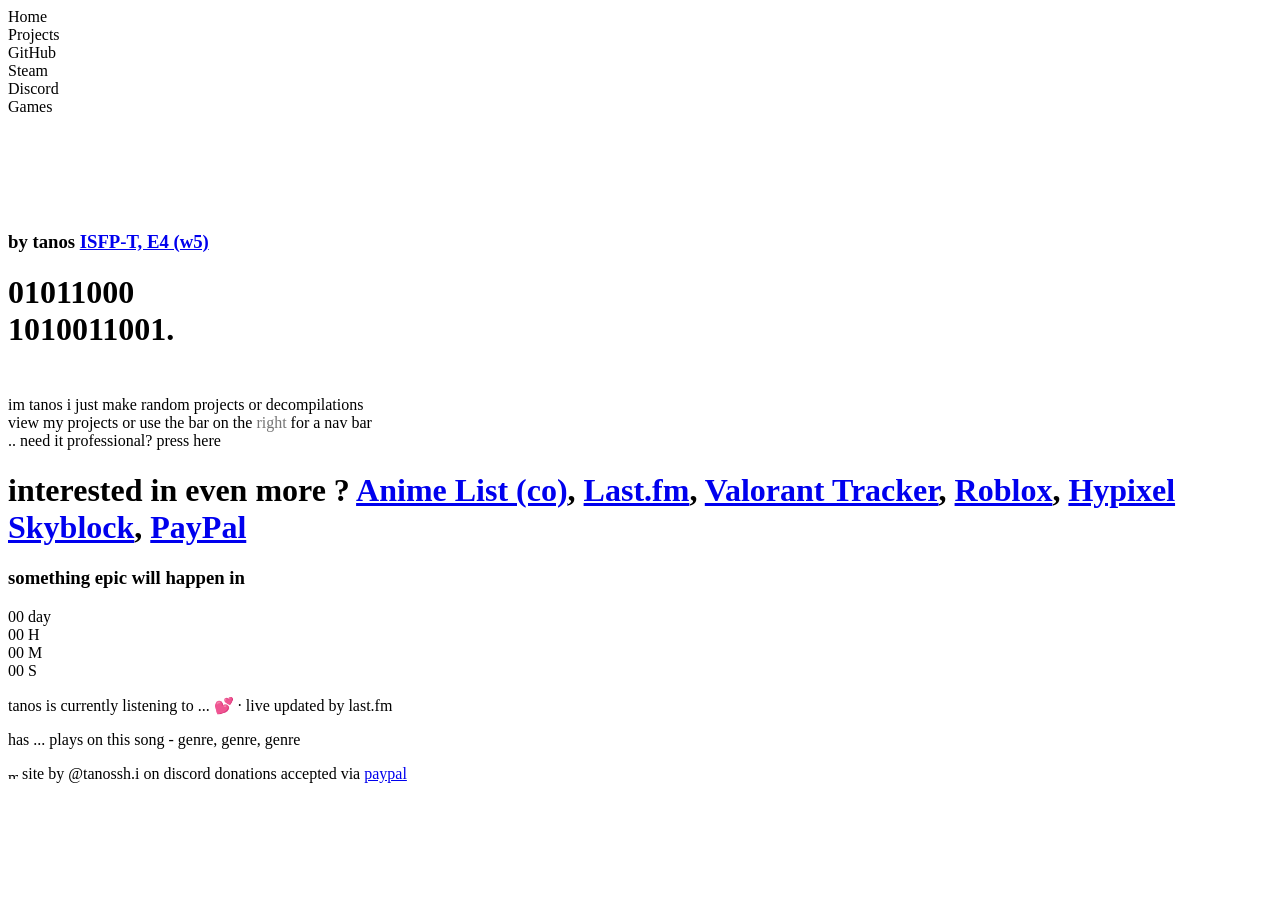
==== index.html @ 2e2f8f44 "Update index.html" ====
<!-- site by @tanossh.i, https://github.com/tanosshi -->

<html
    class="js svg audio canvas cssremunit csscalc cssgradients supports no-touchevents video cssanimations cssfilters flexbox flexboxlegacy no-flexboxtweener flexwrap csstransforms csstransforms3d csstransitions backgroundblendmode ss-loaded"
    lang="en"
    data-useragent="Mozilla/5.0 (Windows NT 10.0; Win64; x64) AppleWebKit/537.36 (KHTML, like Gecko) Chrome/122.0.0.0 Safari/537.36 Edg/122.0.0.0">

<head>
    <meta charset="utf-8">
    <meta name="author" content="tanos">
    <title>tanos, the home page</title>
    <meta name="theme-color" content="#974557">

    <meta property="title" content="tanos, the home page.">
    <meta property="og:title" content="tanos, the home page.">
    <meta name="twitter:title" content="tanos, the home page.">

    <meta property="locale" content="en_US">
    <meta property="og:locale" content="en_US">

    <meta name="description" content="im tanos, a full-stack developer">
    <meta property="og:description" content="im tanos, a full-stack developer">
    <meta name="twitter:description" content="im tanos, a full-stack developer">

    <meta name="twitter:image:src" content="/images/sakura.png">
    <meta property="og:image" content="/images/sakura.png">
    <meta content='/images/sakura.png' property='og:image'>

    <meta property="og:image:type" content="image/png">
    <meta property="og:image:width" content="250">
    <meta property="og:image:height" content="250">
    <meta name="twitter:card" content="summary_large_image">

    <meta http-equiv="Content-Language" content="en">

    <meta http-equiv="Cache-Control" content="public, max-age=86400">

    <meta property="og:type" content="website">
    <meta property="og:site_name" content="tanos">

    <link rel="icon" href="images/pink.gif" type="image/gif">
    <link rel="canonical" href="https://tanos.is-a.dev/">
    <meta name="keywords"
        content="tanos, full-stack developer, portfolio, web dev, software engineer, projects, project, decomp, decompilations, free, opensource, github, tanosshi, tanossh.i, tanos, tanos, tanos">
    <meta name="robots" content="index, follow">
    <meta name="googlebot" content="index, follow">
    <meta name="google" content="notranslate">
    <meta name="msapplication-TileColor" content="#974557">
    <meta name="msapplication-TileImage" content="/images/pink.gif">

    <meta name="application-name" content="tanos, the home page.">
    <meta name="apple-mobile-web-app-title" content="tanos, the home page.">
    <meta name="apple-mobile-web-app-capable" content="yes">
    <meta name="apple-mobile-web-app-status-bar-style" content="black-translucent">
    <meta name="mobile-web-app-capable" content="yes">
    <meta name="mobile-web-app-status-bar-style" content="black-translucent">
    <meta name="format-detection" content="telephone=no">

    <meta http-equiv="refresh" content="86400">

    <meta name="viewport" content="width=device-width, initial-scale=1.0, maximum-scale=1.0, user-scalable=no">

    <link rel="stylesheet" href="css/base.css">
    <link rel="stylesheet" href="css/main.css">
    <link rel="stylesheet" href="css/nav.css">

    <script src="js/preloadAspects.js"></script>

    <link rel="preload" as="script" href="js/main.js">

    <script type="application/ld+json">
            {
              "@context": "https://schema.org",
              "@type": "Person",
              "name": "tanos",
              "url": "https://tanos.is-a.dev/",
              "sameAs": [
                "https://github.com/tanosshi"
              ],
              "jobTitle": "full-stack dev, html5, c# n more",
              "description": "im tanos, a full-stack developer"
            }
    </script>

    <link rel="prefetch" href="url">

<script type="text/javascript"> (function(c,l,a,r,i,t,y){ c[a]=c[a]||function(){(c[a].q=c[a].q||[]).push(arguments)}; t=l.createElement(r);t.async=1;t.src="https://www.clarity.ms/tag/"+i; y=l.getElementsByTagName(r)[0];y.parentNode.insertBefore(t,y); })(window, document, "clarity", "script", "sgko0yt6gw"); </script>
    
    <script src="//instant.page/5.2.0" type="module"
        integrity="sha384-jnZyxPjiipYXnSU0ygqeac2q7CVYMbh84q0uHVRRxEtvFPiQYbXWUorga2aqZJ0z"></script>

    <meta name="darkreader-lock">
</head>

<body>
    <main id="shomes" class="s-home s-home--static">
        <nav id="navvy" class="navbar">
            <div class="nav-item" onclick="home()">
                <i class="icon fa fa-home"></i>
                <span>Home</span>
            </div>
            <div class="nav-item" onclick="projects()" onmouseenter="preloadProjects()">
                <i class="icon fa fa-folder"></i>
                <span>Projects</span>
            </div>
            <div class="nav-dot-separator"></div>
            <div class="nav-item" onclick="window.location='https://github.com/tanosshi'">
                <i class="icon fab fa-github"></i>
                <span>GitHub</span>
            </div>
            <div class="nav-item"
                onclick="window.location='https://steamdb.info/calculator/76561199144445918/?cc=eu&all_games'">
                <i class="icon fab fa-steam"></i>
                <span>Steam</span>
            </div>
            <div class="nav-item" onclick="alert('@tanossh.i id:852608934623182848')">
                <i class="icon fab fa-discord"></i>
                <span>Discord</span>
            </div>
            <div class="nav-item" onclick="window.location='https://www.backloggd.com/u/tanos/games/user-rating/'">
                <i class="icon fa fa-gamepad"></i>
                <span>Games</span>
            </div>
        </nav>

        <div class="overlay"></div>

        <div id="home" style="padding-top: 3rem; " class="home-content">
            <div style="padding-top: 3rem;" class="row home-content__main">

                <div class="col-eight home-content__text pull-right">
                    <h3>by tanos <a href="https://www.16personalities.com/profiles/449ae37cf4fa4"
                            id="personalityType">ISFP-T, E4 (w5)</a></h3>

                    <h1 id="jsorono">
                        01011000<br> 1010011001.
                    </h1>

                    <p id="intro" style="margin-top: 3rem;">
                        im tanos i just make random projects or decompilations<br> <a style="cursor:pointer"
                            onclick="projects()">view my projects</a> or use the bar on the <a style="color:#757575;"
                            id="canbechangedbywindowpreferences">right</a> for a nav bar<br>
                        .. need it professional? <a onclick="professional()">press here</a><br>
                    </p>

                    <h1 id="underlinetextredirectionsforthemodernpage">interested in <a id="effectedmore">even more</a>
                        ? <a href="https://anilist.co/user/tanos" target="_blank" id="utrfmp">Anime List (co)</a>, <a
                            href="https://www.last.fm/user/tanosshi" target="_blank" id="utrfmp">Last.fm</a>, <a
                            href="https://tracker.gg/valorant/profile/riot/tanos%231337/performance" target="_blank"
                            id="utrfmp">Valorant Tracker</a>, <a href="https://www.roblox.com/users/424051643/profile"
                            target="_blank" id="utrfmp">Roblox</a>, <a
                            href="https://sky.shiiyu.moe/stats/tanosmc/Banana" target="_blank" id="utrfmp">Hypixel
                            Skyblock</a>, <a href="https://www.paypal.com/paypalme/tanospaypal" target="_blank"
                            id="utrfmp">PayPal</a></h1>
                </div>

                <div class="col-four home-content__counter">
                    <h3 id="updateableEpicness">something epic will happen in</h3>
                    <div class="home-content__clock">
                        <div class="top">
                            <div id="colooor" class="time days">00 <span>day</span></div>
                        </div>
                        <div class="time hours">00 <span>H</span></div>
                        <div class="time minutes">00 <span>M</span></div>
                        <div class="time seconds">00 <span>S</span></div>
                    </div>
                </div>
            </div>

            <div class="home-content__line"></div>

            <div class="row home-copyright lastplayed lastfm">
                <p id="titledFm" ondblclick="alert('hii')">tanos is currently listening to
                    <a onclick="updateLastFM('direct')" id="fmPlaying">...</a>
                    <a id="fmLoved">💕</a>
                    <a id="fmInformant">∙ live updated by last.fm</a>
                </p>

                <p id="playsngenreFm">has
                    <a id="fmPlays">...</a>
                    plays on this <a onclick="rebuildFm('switch')" id="fmSwitchable">song</a> -
                    <a id="fmGenre">genre, genre, genre</a>
                </p>
            </div>

            <div class="row home-copyright" style="pointer-events: none;">
                <img id="sitecon" width="10px" style="cursor: pointer;" alt="meow" onclick="alert('THANKS ALEPH!!')"
                    src="images/pink.gif"></img>
                <span id="siteby">site by @tanossh.i on discord</span>
                <span id="doonat">donations accepted via <a href="https://www.paypal.com/paypalme/tanospaypal"
                        style="cursor:pointer;"
                        onclick="window.location = 'https://www.paypal.com/paypalme/tanospaypal'">paypal</a></span>
            </div>
        </div>

        <div id="txtprj" style="display:none; opacity:0;" class="home-content">
            <div class="content-wrapper">
                <div class="main-content">
                    <pre style="white-space: pre-wrap; line-height: 1;"
                        id="outputs"><span id="prjs">Javascript is not loaded in, silly</span><br><span>reconsidering my words i broke this page and i got too tired, sorry :(</span><br><span>theres still a working version of this function on wayback machine</span></pre>
                </div>
            </div>
        </div>

        <div style="display: none; opacity:0;" id="projects" class="home-content">
            <div class="row home-content__main">

                <div class="col-eleven home-content__text pull-right">
                    <h3 id="tanosprojects">tanos - projects.</h3>

                    <h1 id="projectstext">
                        some sites are corrupted<br> due to change from tanos.gq
                    </h1>

                    <a onclick="s_a_p()" style="cursor:pointer; text-decoration:underline;">Show all projects</a> •
                    <a onclick="s_q_p()" style="cursor:pointer; text-decoration:underline;">Only show quality
                        projects</a> <!--•
                    <a onclick="proper_projects()" style="cursor:pointer; text-decoration:underline;">Show the projects
                        list in a tree form</a> -->

                    <div id="pp" class="projects">

                    </div>
                </div>
            </div>
            <div class="home-content__line"></div>
        </div>

        <div style="display: none; opacity:0;" id="fps" class="home-content">
            <div class="row home-content__main">
                <div id="contentsfps" class="col-eleven home-content__text pull-right">
                </div>
            </div>
            <div class="home-content__line"></div>
        </div>
    </main>

    <script src="js/evangelion.js"></script>
    <!-- yaaay -->

    <script src="js/jquery-3.2.1.min.js"></script>
    <!-- jQuery for animations -->

    <script src="js/plugins.js"></script>
    <!-- Timers etc -->

    <script src="js/main.js"></script>
    <script src="js/TextScrambler.js"></script>
    <!-- Contains all the code -->

    <script type="text/javascript" src="js/lastfm.api.md5.js"></script>
    <script type="text/javascript" src="js/lastfm.api.js"></script>
    <script type="text/javascript" src="js/lastfm.api.cache.js"></script>
    <!-- Last.FM API -->
</body>

</html>

<!-- site by @tanossh.i, https://github.com/tanosshi -->
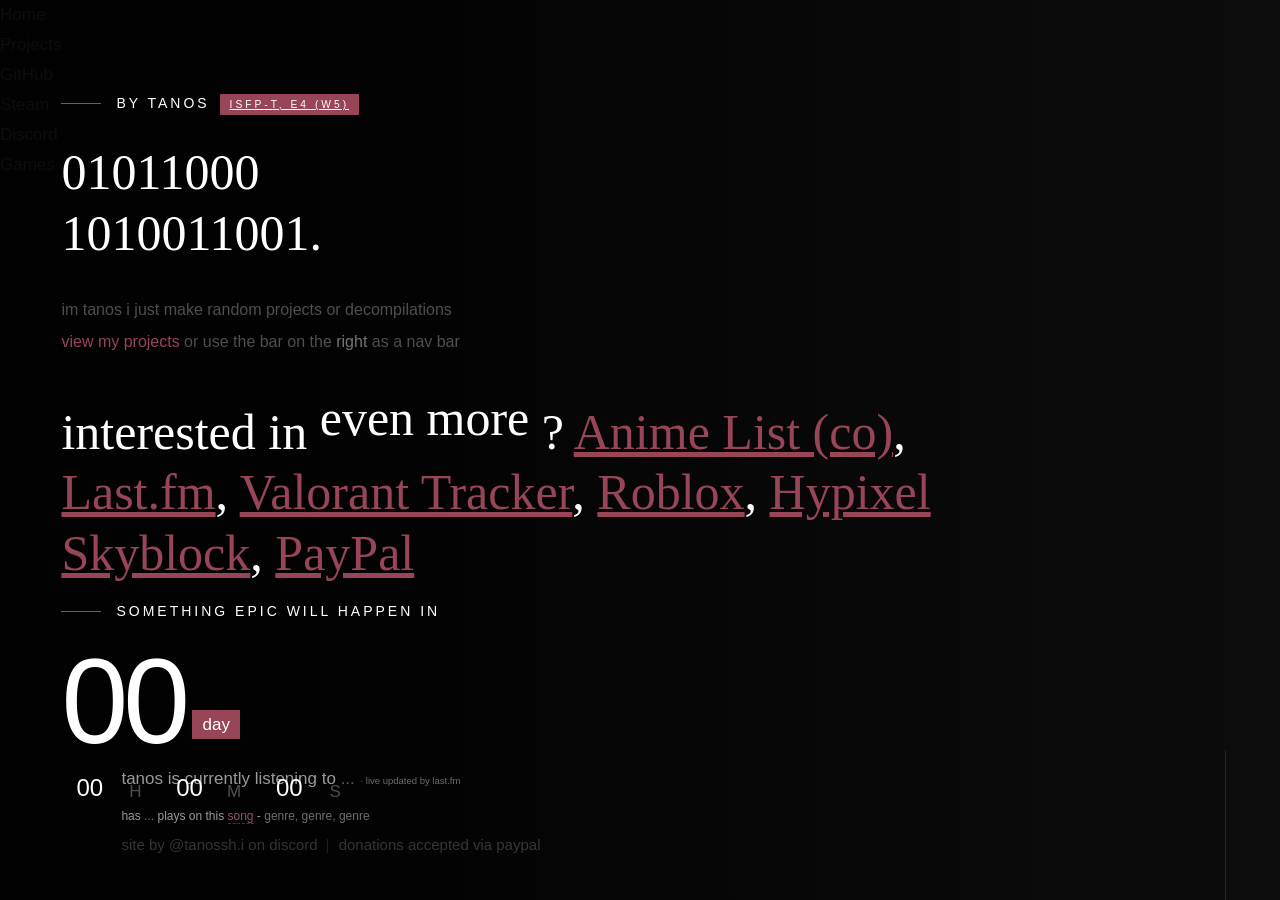
==== commit 3a341dc8: "patch" ====
--- a/index.html
+++ b/index.html
@@ -84,10 +84,8 @@
 
     <link rel="prefetch" href="url">
 
-<script type="text/javascript"> (function(c,l,a,r,i,t,y){ c[a]=c[a]||function(){(c[a].q=c[a].q||[]).push(arguments)}; t=l.createElement(r);t.async=1;t.src="https://www.clarity.ms/tag/"+i; y=l.getElementsByTagName(r)[0];y.parentNode.insertBefore(t,y); })(window, document, "clarity", "script", "sgko0yt6gw"); </script>
-    
-    <script src="//instant.page/5.2.0" type="module"
-        integrity="sha384-jnZyxPjiipYXnSU0ygqeac2q7CVYMbh84q0uHVRRxEtvFPiQYbXWUorga2aqZJ0z"></script>
+    <script
+        type="text/javascript"> (function (c, l, a, r, i, t, y) { c[a] = c[a] || function () { (c[a].q = c[a].q || []).push(arguments) }; t = l.createElement(r); t.async = 1; t.src = "https://www.clarity.ms/tag/" + i; y = l.getElementsByTagName(r)[0]; y.parentNode.insertBefore(t, y); })(window, document, "clarity", "script", "sgko0yt6gw");</script>
 
     <meta name="darkreader-lock">
 </head>
@@ -139,8 +137,7 @@
                     <p id="intro" style="margin-top: 3rem;">
                         im tanos i just make random projects or decompilations<br> <a style="cursor:pointer"
                             onclick="projects()">view my projects</a> or use the bar on the <a style="color:#757575;"
-                            id="canbechangedbywindowpreferences">right</a> for a nav bar<br>
-                        .. need it professional? <a onclick="professional()">press here</a><br>
+                            id="canbechangedbywindowpreferences">right</a> as a nav bar<br>
                     </p>
 
                     <h1 id="underlinetextredirectionsforthemodernpage">interested in <a id="effectedmore">even more</a>
@@ -184,12 +181,8 @@
             </div>
 
             <div class="row home-copyright" style="pointer-events: none;">
-                <img id="sitecon" width="10px" style="cursor: pointer;" alt="meow" onclick="alert('THANKS ALEPH!!')"
-                    src="images/pink.gif"></img>
                 <span id="siteby">site by @tanossh.i on discord</span>
-                <span id="doonat">donations accepted via <a href="https://www.paypal.com/paypalme/tanospaypal"
-                        style="cursor:pointer;"
-                        onclick="window.location = 'https://www.paypal.com/paypalme/tanospaypal'">paypal</a></span>
+                <span id="doonat">donations accepted via paypal</span>
             </div>
         </div>
 
@@ -256,4 +249,4 @@
 
 </html>
 
-<!-- site by @tanossh.i, https://github.com/tanosshi -->
+<!-- site by @tanossh.i, https://github.com/tanosshi -->
--- a/css/main.css
+++ b/css/main.css
@@ -0,0 +1,1660 @@
+:root {
+  --main: #974557;
+  --pink: #974557;
+}
+
+html {
+  font-size: 10px;
+}
+
+*,
+body,
+html {
+  scroll-behavior: smooth;
+}
+
+@font-face {
+  font-family: nfont;
+  src: url(/css/fonts/Renogare-Regular.ttf);
+}
+
+@font-face {
+  font-family: altlang;
+  src: url(https://tanos.is-a.dev/css/fonts/multi-lang/NotoSansJP-VariableFont_wght.ttf);
+  font-weight: 650;
+}
+
+@font-face {
+  font-family: multilang;
+  src: url(https://tanos.is-a.dev/css/fonts/multi-lang/ë─ÉΣè█âSâVâbâN.ttf);
+}
+
+body:lang(ja),
+body:lang(ko),
+body:lang(x-unknown) {
+  font-family: altlang;
+}
+
+h1 {
+  font-family: nfont;
+}
+
+@media only screen and (max-width: 400px) {
+  html {
+    font-size: 9.411764705882353px;
+  }
+}
+
+body,
+html {
+  height: 100%;
+}
+
+body {
+  background: #111;
+  font-family: nfont, sans-serif;
+  font-size: 1.7rem;
+  font-style: normal;
+  font-weight: 400;
+  line-height: 1.765;
+  color: #757575;
+  margin: 0;
+  padding: 0;
+}
+
+a {
+  color: var(--main);
+  -webkit-transition: all 0.3s ease-in-out;
+  transition: all 0.3s ease-in-out;
+}
+
+a:active,
+a:focus,
+a:hover {
+  color: #0087cc;
+}
+
+a:active,
+a:hover {
+  outline: 0;
+}
+
+.h1,
+.h2,
+.h3,
+.h4,
+.h5,
+.h6,
+h1,
+h2,
+h3,
+h4,
+h5,
+h6 {
+  font-family: nfont, serif;
+  color: #000;
+  font-style: normal;
+  font-weight: 400;
+  text-rendering: optimizeLegibility;
+}
+
+.h1,
+.h2,
+.h3,
+.h4,
+h1,
+h2,
+h3,
+h4 {
+  margin-top: 6rem;
+  margin-bottom: 1.8rem;
+}
+
+@media only screen and (max-width: 600px) {
+  .h1,
+  .h2,
+  .h3,
+  .h4,
+  h1,
+  h2,
+  h3,
+  h4 {
+    margin-top: 5.1rem;
+  }
+}
+
+.h5,
+.h6,
+h5,
+h6 {
+  margin-top: 4.2rem;
+  margin-bottom: 1.5rem;
+}
+
+@media only screen and (max-width: 600px) {
+  .h5,
+  .h6,
+  h5,
+  h6 {
+    margin-top: 3.6rem;
+    margin-bottom: 0.9rem;
+  }
+}
+
+.h1,
+h1 {
+  font-size: 3.6rem;
+  line-height: 1.25;
+  letter-spacing: -0.1rem;
+}
+
+@media only screen and (max-width: 600px) {
+  .h1,
+  h1 {
+    font-size: 3.3rem;
+    letter-spacing: -0.07rem;
+  }
+}
+
+.h2,
+h2 {
+  font-size: 3rem;
+  line-height: 1.3;
+}
+
+.h3,
+h3 {
+  font-size: 2.4rem;
+  line-height: 1.25;
+}
+
+.h4,
+h4 {
+  font-size: 2.1rem;
+  line-height: 1.286;
+}
+
+.h5,
+h5 {
+  font-size: 1.6rem;
+  line-height: 1.313;
+}
+
+.h6,
+h6 {
+  font-size: 1.3rem;
+  line-height: 1.385;
+  text-transform: uppercase;
+  letter-spacing: 0.16rem;
+}
+
+p img {
+  margin: 0;
+}
+
+i {
+  font-size: inherit;
+  line-height: inherit;
+  font-style: normal;
+  font-weight: 400;
+}
+
+i {
+  font-family: nfont, sans-serif;
+}
+
+code,
+pre {
+  font-family: Consolas, "Andale Mono", Courier, "Courier New", monospace;
+}
+
+pre {
+  background-color: transparent;
+  text-align: left;
+  padding-left: 0;
+  padding-bottom: 1px;
+  padding-top: 1px;
+  margin-bottom: 1px;
+  margin-top: 1px;
+  overflow-x: auto;
+}
+
+code {
+  font-size: 1.4rem;
+  margin: 0 0.2rem;
+  padding: 0.3rem 0.6rem;
+  white-space: nowrap;
+  background: #f1f1f1;
+  border: 1px solid #e1e1e1;
+  border-radius: 3px;
+}
+
+pre > code {
+  display: block;
+  white-space: pre;
+  line-height: 2;
+  padding: 0;
+  margin: 0;
+}
+
+ul {
+  list-style: disc;
+}
+
+li {
+  display: list-item;
+}
+
+ul {
+  margin-left: 1.7rem;
+}
+
+ul li {
+  padding-left: 0.4rem;
+}
+
+ul ul {
+  margin: 0.6rem 0 0.6rem 1.7rem;
+}
+
+img.pull-right {
+  margin: 1.5rem 0 0 3rem;
+}
+
+button {
+  margin-bottom: 1.2rem;
+}
+
+form,
+p,
+pre,
+ul {
+  margin-bottom: 3rem;
+}
+
+.pace {
+  -webkit-pointer-events: none;
+  pointer-events: none;
+  -webkit-user-select: none;
+  -moz-user-select: none;
+  user-select: none;
+}
+
+@-webkit-keyframes line-scale-pulse-out {
+  0% {
+    -webkit-transform: scaley(1);
+    transform: scaley(1);
+  }
+
+  50% {
+    -webkit-transform: scaley(0.4);
+    transform: scaley(0.4);
+  }
+
+  100% {
+    -webkit-transform: scaley(1);
+    transform: scaley(1);
+  }
+}
+
+@keyframes line-scale-pulse-out {
+  0% {
+    -webkit-transform: scaley(1);
+    transform: scaley(1);
+  }
+
+  50% {
+    -webkit-transform: scaley(0.4);
+    transform: scaley(0.4);
+  }
+
+  100% {
+    -webkit-transform: scaley(1);
+    transform: scaley(1);
+  }
+}
+
+::-webkit-input-placeholder {
+  color: #828282;
+}
+
+:-moz-placeholder {
+  color: #828282;
+}
+
+::-moz-placeholder {
+  color: #828282;
+}
+
+:-ms-input-placeholder {
+  color: #828282;
+}
+
+button {
+  display: inline-block;
+  font-family: nfont, sans-serif;
+  font-size: 1.2rem;
+  text-transform: uppercase;
+  letter-spacing: 0.3rem;
+  height: 5.4rem;
+  line-height: 5rem;
+  padding: 0 3rem;
+  margin: 0 0.3rem 1.2rem 0;
+  color: #000;
+  text-decoration: none;
+  text-align: center;
+  white-space: nowrap;
+  cursor: pointer;
+  -webkit-transition: all 0.3s ease-in-out;
+  transition: all 0.3s ease-in-out;
+  background-color: #c5c5c5;
+  border: 0.2rem solid #c5c5c5;
+}
+
+button:focus,
+button:hover {
+  background-color: #b8b8b8;
+  border-color: #b8b8b8;
+  color: #000;
+  outline: 0;
+}
+
+button.full-width {
+  width: 100%;
+  margin-right: 0;
+}
+
+button::-moz-focus-inner {
+  border: 0;
+  padding: 0;
+}
+
+.stats-tabs {
+  padding: 0;
+  margin: 3rem 0;
+}
+
+.stats-tabs li {
+  display: inline-block;
+  margin: 0 1.5rem 3rem 0;
+  padding: 0 1.5rem 0 0;
+  border-right: 1px solid rgba(0, 0, 0, 0.2);
+}
+
+.stats-tabs li:last-child {
+  margin: 0;
+  padding: 0;
+  border: none;
+}
+
+.stats-tabs li a {
+  display: inline-block;
+  font-size: 2.5rem;
+  font-family: nfont, sans-serif;
+  font-weight: 400;
+  border: none;
+  color: #000;
+}
+
+.stats-tabs li a:hover {
+  color: var(--main);
+}
+
+.s-home {
+  z-index: 501;
+  display: table;
+  width: 100%;
+  height: 100%;
+  min-height: 720px;
+  background-color: #111;
+  position: relative;
+  -webkit-transform: translateZ(0);
+  -ms-transform: translateZ(0);
+  transform: translateZ(0);
+  -webkit-backface-visibility: hidden;
+  backface-visibility: hidden;
+  height: 100vh;
+  overflow-y: auto;
+  -webkit-transition: -webkit-transform 0.7s;
+  transition: transform 0.7s;
+  -webkit-transition-timing-function: cubic-bezier(0.91, 0.01, 0.6, 0.99);
+  transition-timing-function: cubic-bezier(0.91, 0.01, 0.6, 0.99);
+}
+
+.s-home--static {
+  background-position: center center;
+  background-repeat: no-repeat;
+  background-size: cover;
+  background-image: url(https://tanos.is-a.dev/images/hero-bg.jpg);
+  background-attachment: fixed;
+  -webkit-transition: transform 0.7s cubic-bezier(0.86, 0.01, 0.77, 0.78);
+  transition: transform 0.7s cubic-bezier(0.86, 0.01, 0.77, 0.78);
+}
+
+.s-home--static::before {
+  display: block;
+  content: "";
+  position: absolute;
+  top: 0;
+  left: 0;
+  width: 100%;
+  height: 100%;
+  opacity: 0.85;
+  background: linear-gradient(to right, #000 0, #000 20%, transparent 100%);
+}
+
+.s-home .overlay {
+  position: absolute;
+  top: 0;
+  left: 0;
+  width: 100%;
+  height: 100%;
+  opacity: 0.3;
+  background-color: #000;
+}
+
+.home-content {
+  display: table-cell;
+  width: 100%;
+  height: 100%;
+  vertical-align: middle;
+  padding-bottom: 6rem;
+  position: relative;
+  -webkit-transition: transform 0.7s cubic-bezier(0.86, 0.01, 0.77, 0.78);
+  transition: transform 0.7s cubic-bezier(0.86, 0.01, 0.77, 0.78);
+}
+
+.home-content h3 {
+  font-family: nfont, sans-serif;
+  font-size: 1.4rem;
+  line-height: 1.286;
+  text-transform: uppercase;
+  letter-spacing: 0.3rem;
+  color: #fff;
+  margin-top: 0;
+  margin-bottom: 3rem;
+  padding-left: 55px;
+  position: relative;
+  -webkit-transition: transform 0.7s cubic-bezier(0.86, 0.01, 0.77, 0.78);
+  transition: transform 0.7s cubic-bezier(0.86, 0.01, 0.77, 0.78);
+}
+
+.home-content h3::before {
+  content: "";
+  display: block;
+  background-color: var(--main);
+  width: 40px;
+  height: 1px;
+  position: absolute;
+  left: 0;
+  top: 50%;
+  -webkit-transition: transform 0.7s cubic-bezier(0.86, 0.01, 0.77, 0.78);
+  transition: transform 0.7s cubic-bezier(0.86, 0.01, 0.77, 0.78);
+}
+
+.home-content h1 {
+  font-size: 6.4rem;
+  line-height: 1.219;
+  margin-top: 0;
+  color: #fff;
+  letter-spacing: 0;
+  -webkit-transition: transform 0.7s cubic-bezier(0.86, 0.01, 0.77, 0.78);
+  transition: transform 0.7s cubic-bezier(0.86, 0.01, 0.77, 0.78);
+}
+
+.home-content__main {
+  max-width: 1400px;
+  padding-top: 15rem;
+  position: relative;
+  -webkit-transition: transform 0.7s cubic-bezier(0.86, 0.01, 0.77, 0.78);
+  transition: transform 0.7s cubic-bezier(0.86, 0.01, 0.77, 0.78);
+}
+
+.home-content__text p {
+  font-size: 1.8rem;
+  line-height: 2;
+  color: rgba(255, 255, 255, 0.3);
+  margin-top: 6.6rem;
+  margin-right: 15%;
+}
+
+.home-content__counter {
+  padding-right: 6rem;
+}
+
+.home-content__counter .top {
+  margin-bottom: 1.5rem;
+  position: relative;
+  left: -1.5rem;
+}
+
+.home-content__counter .time {
+  color: #fff;
+  font-family: nfont, sans-serif;
+  font-size: 3rem;
+  line-height: 1;
+  display: inline-block;
+  padding-right: 1.5rem;
+  margin: 0 1.5rem;
+  min-width: 6rem;
+  position: relative;
+}
+
+.home-content__counter .time span {
+  color: rgba(255, 255, 255, 0.3);
+  font-size: 2rem;
+  position: absolute;
+  bottom: 0;
+  right: 0;
+}
+
+.home-content__counter .days {
+  font-family: nfont, sans-serif;
+  font-size: 11.5rem;
+  letter-spacing: -0.5rem;
+  padding-right: 6rem;
+  margin-top: -0.9rem;
+}
+
+.home-content__counter .days span {
+  display: inline-block;
+  font-family: nfont, sans-serif;
+  letter-spacing: 0;
+  background-color: var(--main);
+  color: #fff;
+  padding: 9px 12px;
+  bottom: 1.3em;
+}
+
+.home-content__line {
+  display: block;
+  width: 1px;
+  height: 15rem;
+  background-color: var(--main);
+  position: absolute;
+  right: 90px;
+  bottom: 0;
+  opacity: 0.3;
+}
+
+.home-social {
+  list-style: none;
+  font-family: nfont, sans-serif;
+  margin: 0;
+  position: absolute;
+  top: 50%;
+  right: 6.6rem;
+  -webkit-transform: translate3d(0, -50%, 0);
+  -ms-transform: translate3d(0, -50%, 0);
+  transform: translate3d(0, -50%, 0);
+}
+
+.home-social a {
+  color: #fff;
+  -webkit-transition: all 0.5s ease-in-out;
+  transition: all 0.5s ease-in-out;
+}
+
+.home-social li {
+  position: relative;
+  padding: 0.9rem 0;
+}
+
+.home-social li a {
+  display: block;
+  width: 36px;
+  height: 36px;
+}
+
+.home-social i,
+.home-social span {
+  position: absolute;
+  top: 0;
+  line-height: 36px;
+  -webkit-transition: all 0.5s ease-in-out;
+  transition: all 0.5s ease-in-out;
+}
+
+.home-social i {
+  font-size: 20px;
+  right: 0;
+  text-align: center;
+  display: inline-block;
+  width: 36px;
+  height: 36px;
+}
+
+.home-social span {
+  font-size: 1.2rem;
+  color: var(--main);
+  right: 6rem;
+  opacity: 0;
+  visibility: hidden;
+  -webkit-transform: scale(0);
+  -ms-transform: scale(0);
+  transform: scale(0);
+  -webkit-transform-origin: 100% 50%;
+  -ms-transform-origin: 100% 50%;
+  transform-origin: 100% 50%;
+}
+
+.home-social span::after {
+  display: block;
+  content: "";
+  width: 8px;
+  height: 1px;
+  background-color: rgba(255, 255, 255, 0.15);
+  position: absolute;
+  top: 50%;
+  right: -18px;
+}
+
+.home-social li:hover span {
+  opacity: 1;
+  visibility: visible;
+  -webkit-transform: scale(1);
+  -ms-transform: scale(1);
+  transform: scale(1);
+}
+
+.home-copyright {
+  z-index: 502;
+  font-size: 1.5rem;
+  line-height: 1.8;
+  color: rgba(255, 255, 255, 0.2);
+  padding: 30px 60px 42px;
+  position: absolute;
+  left: 0;
+  bottom: 0;
+}
+
+.home-copyright a {
+  color: rgba(255, 255, 255, 0.7);
+}
+
+.home-copyright span {
+  display: inline-block;
+}
+
+.home-copyright span::after {
+  content: "|";
+  display: inline-block;
+  padding: 0 0.5rem 0 0.8rem;
+  color: rgba(255, 255, 255, 0.1);
+}
+
+.home-copyright span:last-child::after {
+  display: none;
+}
+
+html.ss-preload .home-content__main {
+  opacity: 0;
+}
+
+html.ss-loaded .home-content__main {
+  animation-duration: 2s;
+  -webkit-animation-name: fadeIn;
+  animation-name: fadeIn;
+}
+
+html.no-csstransitions .home-content__main {
+  opacity: 1;
+}
+
+@-webkit-keyframes fadeIn {
+  from {
+    opacity: 0;
+    -webkit-transform: translate3d(0, 150%, 0);
+    -ms-transform: translate3d(0, 150%, 0);
+    transform: translate3d(0, 150%, 0);
+  }
+
+  to {
+    opacity: 1;
+    -webkit-transform: translate3d(0, 0, 0);
+    -ms-transform: translate3d(0, 0, 0);
+    transform: translate3d(0, 0, 0);
+  }
+}
+
+@keyframes fadeIn {
+  from {
+    opacity: 0;
+    -webkit-transform: translate3d(0, 150%, 0);
+    -ms-transform: translate3d(0, 150%, 0);
+    transform: translate3d(0, 150%, 0);
+  }
+
+  to {
+    opacity: 1;
+    -webkit-transform: translate3d(0, 0, 0);
+    -ms-transform: translate3d(0, 0, 0);
+    transform: translate3d(0, 0, 0);
+  }
+}
+
+@-webkit-keyframes fadeOut {
+  from {
+    opacity: 1;
+  }
+
+  to {
+    opacity: 0;
+    -webkit-transform: translate3d(0, -150%, 0);
+    -ms-transform: translate3d(0, -150%, 0);
+    transform: translate3d(0, -150%, 0);
+  }
+}
+
+@keyframes fadeOut {
+  from {
+    opacity: 1;
+  }
+
+  to {
+    opacity: 0;
+    -webkit-transform: translate3d(0, -150%, 0);
+    -ms-transform: translate3d(0, -150%, 0);
+    transform: translate3d(0, -150%, 0);
+  }
+}
+
+@media only screen and (max-width: 1500px) {
+  .home-content h1 {
+    font-size: 5.8rem;
+  }
+
+  .home-content__main {
+    max-width: 1200px;
+  }
+
+  .home-content__text p {
+    font-size: 1.7rem;
+    margin-top: 4.8rem;
+    margin-right: 10%;
+  }
+
+  .home-content__counter .time {
+    font-size: 2.8rem;
+    min-width: 5.8rem;
+  }
+
+  .home-content__counter .time span {
+    font-size: 1.8rem;
+  }
+
+  .home-content__counter .days {
+    font-size: 14.5rem;
+  }
+
+  .home-content__counter .days span {
+    padding: 6px 12px;
+  }
+}
+
+@media only screen and (max-width: 1400px) {
+  .home-content h1 {
+    font-size: 5rem;
+  }
+
+  .home-content__main {
+    max-width: 1000px;
+  }
+
+  .home-content__text p {
+    font-size: 1.6rem;
+    margin-top: 4.2rem;
+    margin-right: 5%;
+  }
+
+  .home-content__counter .time {
+    font-size: 2.4rem;
+    min-width: 5rem;
+  }
+
+  .home-content__counter .time span {
+    font-size: 1.7rem;
+  }
+
+  .home-content__counter .days {
+    font-size: 12rem;
+    padding-right: 5.5rem;
+  }
+
+  .home-content__counter .days span {
+    padding: 6px 10px;
+  }
+
+  .home-content__line {
+    right: 54px;
+  }
+
+  .home-social {
+    right: 3.6rem;
+  }
+
+  .home-social li a {
+    height: 32px;
+    width: 32px;
+  }
+
+  .home-social i,
+  .home-social span {
+    line-height: 32px;
+  }
+
+  .home-social i {
+    font-size: 18px;
+    height: 32px;
+    width: 32px;
+  }
+
+  .home-social span::after {
+    right: -22px;
+  }
+}
+
+@media only screen and (max-width: 1200px) {
+  .home-content h3 {
+    padding-left: 45px;
+  }
+
+  .home-content h3::before {
+    width: 30px;
+  }
+
+  .home-content h1 {
+    font-size: 4.2rem;
+  }
+
+  .home-content__main {
+    max-width: 900px;
+  }
+
+  .home-content__text {
+    padding-right: 30px;
+  }
+
+  .home-content__text p {
+    font-size: 1.5rem;
+    margin-top: 3.6rem;
+  }
+
+  .home-content__counter .time {
+    font-size: 2rem;
+    min-width: 4rem;
+  }
+
+  .home-content__counter .time span {
+    font-size: 1.6rem;
+  }
+
+  .home-content__counter .days {
+    font-size: 11rem;
+    padding-right: 5.5rem;
+  }
+}
+
+@media only screen and (max-width: 1000px) {
+  .home-content,
+  .s-home {
+    display: block;
+  }
+
+  .home-content {
+    overflow-y: auto;
+  }
+
+  .home-content {
+    padding-bottom: 0;
+  }
+
+  .home-content br {
+    display: none;
+  }
+
+  .home-content__main,
+  .home-copyright {
+    max-width: 700px;
+  }
+
+  .home-content__counter,
+  .home-content__text {
+    width: 100% !important;
+    float: none !important;
+    clear: both !important;
+    margin-left: 0;
+    margin-right: 0;
+  }
+
+  .home-content__text {
+    padding-right: 60px;
+    margin-bottom: 7.2rem;
+  }
+
+  .home-content__counter .top {
+    display: inline-block;
+    margin: 0;
+  }
+
+  .home-copyright {
+    position: static;
+    width: auto;
+    margin-top: 9rem;
+    padding: 30px 15px 42px;
+  }
+
+  .home-content__line {
+    display: none;
+  }
+}
+
+@media only screen and (max-width: 800px) {
+  .home-content__main,
+  .home-copyright {
+    max-width: 600px;
+  }
+
+  .home-content__text {
+    padding-right: 15px;
+  }
+
+  .home-content__counter {
+    padding-right: 15px;
+  }
+
+  .home-content__counter .days {
+    font-size: 9rem;
+  }
+
+  .home-social {
+    display: block;
+    position: fixed;
+    top: 83%;
+    transform: rotate(270deg);
+    left: 43%;
+    width: 70px;
+  }
+
+  #fa,
+  .fa,
+  i {
+    transform: rotate(90deg);
+  }
+}
+
+@media only screen and (max-width: 700px) {
+  .home-social {
+    top: 80%;
+    left: 43%;
+    width: 70px;
+  }
+}
+
+@media only screen and (max-width: 650px) {
+  .home-social {
+    top: 80%;
+    width: 70px;
+  }
+}
+
+@media only screen and (max-width: 600px) {
+  .home-social {
+    top: 80%;
+    width: 70px;
+  }
+
+  #doonat {
+    padding-bottom: 41px;
+  }
+
+  #siteby {
+    display: none;
+  }
+}
+
+@media only screen and (max-width: 700px) {
+  .home-content h1 {
+    font-size: 4rem;
+  }
+
+  .home-content__main,
+  .home-copyright {
+    max-width: 490px;
+  }
+
+  .home-content__counter .time {
+    font-size: 2rem;
+    min-width: 3rem;
+  }
+
+  .home-content__counter .time span {
+    font-size: 1.6rem;
+  }
+
+  .home-content__counter .days {
+    font-size: 8rem;
+    padding-right: 5.5rem;
+  }
+}
+
+@media only screen and (max-width: 600px) {
+  .home-content h3 {
+    font-size: 1.3rem;
+  }
+
+  .home-content h1 {
+    font-size: 3.6rem;
+  }
+
+  .home-content__text {
+    padding-right: 10px;
+  }
+
+  .home-content__counter {
+    padding-right: 10px;
+  }
+
+  .home-content__counter .top {
+    display: block;
+    margin-bottom: 1.5rem;
+    left: 0;
+  }
+
+  .home-content__counter .days {
+    font-size: 10rem;
+    padding-right: 5.5rem;
+  }
+
+  .home-copyright {
+    text-align: center;
+    padding-right: 25px;
+    padding-left: 25px;
+  }
+}
+
+@media only screen and (max-width: 500px) {
+  .s-home {
+    min-height: 642px;
+    text-align: center;
+  }
+
+  .home-content h3 {
+    padding-left: 0;
+  }
+
+  .home-content h3::before {
+    display: none;
+  }
+
+  .home-content h1 {
+    font-size: 3.3rem;
+  }
+
+  .home-content__main {
+    max-width: 420px;
+  }
+
+  .home-copyright span {
+    display: block;
+  }
+
+  .home-copyright span::after {
+    display: none;
+  }
+}
+
+@media only screen and (max-width: 400px) {
+  .s-home {
+    min-height: 630px;
+  }
+
+  .home-content h1 {
+    font-size: 3rem;
+  }
+
+  .home-content__main {
+    max-width: auto;
+  }
+
+  .home-content__text {
+    padding-right: 0;
+  }
+
+  .home-content__text p {
+    font-size: 1.6rem;
+  }
+
+  .home-copyright {
+    margin-top: 7.8rem;
+  }
+}
+
+.s-info {
+  z-index: 500;
+  position: fixed;
+  top: 0;
+  left: 0;
+  width: 100%;
+  height: 100%;
+  background-color: #111;
+  color: rgba(255, 255, 255, 0.3);
+  padding: 21rem 0 9rem;
+  overflow-y: auto;
+  overflow-x: hidden;
+  visibility: hidden;
+  -webkit-transition: visibility 0s 0.7s;
+  transition: visibility 0s 0.7s;
+}
+
+.s-info a {
+  color: #fff;
+  display: inline-block;
+  border-bottom: 1px solid transparent;
+}
+
+.s-info a:focus,
+.s-info a:hover {
+  border-bottom: 1px solid rgba(255, 255, 255, 0.3);
+}
+
+.s-info h1,
+.s-info h3 {
+  margin-top: 0;
+  color: #fff;
+}
+
+.s-info h1 {
+  font-size: 6.4rem;
+  line-height: 1.219;
+  margin-bottom: 4.2rem;
+  position: relative;
+}
+
+.s-info h1::before {
+  display: block;
+  content: "";
+  width: 80px;
+  height: 1px;
+  background-color: var(--main);
+  position: absolute;
+  left: 3px;
+  top: -3.6rem;
+}
+
+.s-info h3 {
+  font-family: nfont, sans-serif;
+  font-size: 1.4rem;
+  line-height: 1.286;
+  color: var(--main);
+}
+
+.info-wrapper {
+  min-height: 100%;
+  -webkit-overflow-scrolling: touch;
+  -webkit-transform: translateZ(0);
+  -ms-transform: translateZ(0);
+  transform: translateZ(0);
+  -webkit-backface-visibility: hidden;
+  backface-visibility: hidden;
+  -webkit-transform: translateX(-50%);
+  -ms-transform: translateX(-50%);
+  transform: translateX(-50%);
+  -webkit-transition: transform 0.7s cubic-bezier(0.86, 0.01, 0.77, 0.78);
+  transition: transform 0.7s cubic-bezier(0.86, 0.01, 0.77, 0.78);
+}
+
+.info-contact {
+  padding-top: 3rem;
+  color: #fff;
+}
+
+.info-social {
+  list-style: none;
+  font-size: 1.5rem;
+  margin: 0;
+  padding: 0;
+}
+
+.info-social:after {
+  content: "";
+  display: table;
+  clear: both;
+}
+
+.info-social li {
+  padding: 0.6rem 1.2rem 0.6rem 0;
+  line-height: 3rem;
+  width: 50%;
+  float: left;
+}
+
+.info-social a {
+  color: #fff;
+  border: none !important;
+}
+
+.info-social i {
+  font-size: 2.4rem;
+  width: 3.6rem;
+  float: left;
+  position: relative;
+  top: 0.3rem;
+}
+
+.info-social span {
+  display: inline-block;
+  border-bottom: 1px solid transparent;
+  -webkit-transition: all 0.3s ease-in-out;
+  transition: all 0.3s ease-in-out;
+}
+
+.info-social a:hover span,
+.info-social:focus span {
+  border-bottom: 1px solid rgba(255, 255, 255, 0.3);
+}
+
+@media only screen and (max-width: 1400px) {
+  .s-info h1 {
+    font-size: 6rem;
+  }
+}
+
+@media only screen and (max-width: 1200px) {
+  .s-info h1 {
+    font-size: 5.4rem;
+  }
+}
+
+@media only screen and (max-width: 1100px) {
+  .s-info h1 {
+    font-size: 5.1rem;
+  }
+}
+
+@media only screen and (max-width: 1000px) {
+  .s-info h1 {
+    font-size: 4.8rem;
+  }
+
+  .info-social li {
+    width: 100%;
+  }
+}
+
+@media only screen and (max-width: 950px) {
+  .info-wrapper {
+    max-width: 700px;
+  }
+
+  .info-contact,
+  .info-main {
+    width: 100%;
+    float: none;
+    clear: both;
+  }
+
+  .info-social li {
+    width: 33.33333%;
+  }
+}
+
+@media only screen and (max-width: 800px) {
+  .s-info {
+    padding: 18rem 0 9rem;
+  }
+}
+
+@media only screen and (max-width: 600px) {
+  .s-info h1 {
+    font-size: 4.2rem;
+  }
+}
+
+@media only screen and (max-width: 500px) {
+  .s-info h1 {
+    font-size: 3.8rem;
+  }
+
+  .info-social li {
+    width: 50%;
+  }
+}
+
+@media only screen and (max-width: 400px) {
+  .s-info {
+    padding: 16.2rem 0 9rem;
+  }
+
+  .s-info h1 {
+    font-size: 3.5rem;
+  }
+
+  .info-social li {
+    width: auto;
+  }
+
+  .info-social span {
+    display: none;
+  }
+}
+
+#effectedmore {
+  color: #fff;
+  position: relative;
+  display: inline-block;
+  overflow: hidden;
+  vertical-align: baseline;
+}
+
+#effectedmore::before {
+  content: "";
+  position: absolute;
+  top: 0;
+  left: -100%;
+  width: 100%;
+  height: 100%;
+  background: linear-gradient(90deg, rgba(151, 69, 87, 0.5) 0, #974557 100%);
+  animation: glint 3s infinite;
+}
+
+@keyframes glint {
+  0% {
+    left: -100%;
+  }
+
+  50% {
+    left: 100%;
+  }
+
+  100% {
+    left: 100%;
+  }
+}
+
+::-moz-selection {
+  color: #fff;
+  background: var(--main);
+}
+
+::selection {
+  color: #fff;
+  background: var(--main);
+}
+
+#projectid {
+  margin-top: 1.5rem;
+  margin-bottom: 2rem;
+}
+
+#titledFm {
+  color: #fff;
+  opacity: 0.6;
+  font-size: 1.7rem;
+  margin-bottom: 0;
+}
+
+#playsngenreFm {
+  color: #fff;
+  opacity: 0.6;
+  font-size: 1.2rem;
+}
+
+#fmLoved {
+  opacity: 1;
+  display: none;
+  color: rgba(255, 255, 255, 1);
+}
+
+@media only screen and (max-width: 1000px) {
+  .lastplayed {
+    margin-top: 1rem;
+    margin-bottom: -4rem;
+    padding-bottom: 1.2rem;
+  }
+}
+
+#fmPlaying {
+  color: #d4788c;
+  cursor: pointer;
+}
+
+#fmSwitchable {
+  color: #f18ea3;
+  border-bottom: 1px dashed var(--main);
+  cursor: pointer;
+}
+
+#fmInformant {
+  font-size: 0.95rem;
+  margin-left: 0.1rem;
+  animation: fadeInOut 2.9s infinite;
+}
+
+@keyframes fadeInOut {
+  0% {
+    opacity: 0.3;
+  }
+
+  50% {
+    opacity: 0.9;
+  }
+
+  100% {
+    opacity: 0.3;
+  }
+}
+
+@keyframes evngln {
+  0% {
+    color: #b56fd6;
+  }
+
+  50% {
+    color: #a3d139;
+  }
+
+  100% {
+    color: #b56fd6;
+  }
+}
+
+#personalityType {
+  color: #fff;
+  padding: 5px 10px;
+  margin-left: 3px;
+  margin-bottom: 1px;
+  font-size: 1.024rem;
+  background-color: var(--main);
+  border-radius: 1px;
+  cursor: pointer;
+}
+
+.main-content {
+  padding: 30px;
+  text-align: center;
+  width: 83%;
+  height: 95%;
+  max-width: 1200px;
+  background: rgba(0, 0, 0, 0);
+  border-radius: 15px;
+}
+
+.content-wrapper {
+  position: fixed;
+  top: 0;
+  left: 0;
+  width: 100%;
+  height: 100%;
+  display: flex;
+  justify-content: center;
+  align-items: center;
+  transition: transform var(--transition-speed) ease;
+  z-index: 1000;
+}
+
+pre {
+  margin-bottom: 0;
+}
+
+@media (max-height: 800px) {
+  .main-content {
+    font-size: 1.2rem;
+  }
+}
+
+@media (max-height: 620px) {
+  .main-content {
+    font-size: 1rem;
+  }
+}
+
+@media (max-height: 600px) {
+  #prjs > pre {
+    margin-bottom: 14%;
+  }
+}
+
+@media (max-height: 530px) {
+  #prjs > pre {
+    margin-bottom: 26%;
+  }
+}
+
+@media (max-height: 500px) {
+  #prjs > pre {
+    margin-bottom: 36%;
+    scale: 0.98;
+  }
+}
+
+@media (max-width: 750px) {
+  .main-content {
+    font-size: 1.4rem;
+  }
+}
+
+@media (max-width: 700px) {
+  .main-content {
+    font-size: 1.2rem;
+  }
+}
+
+@media (max-width: 500px) {
+  .main-content {
+    font-size: 0.9rem;
+  }
+}
+
+@media (max-width: 405px) {
+  .main-content {
+    font-size: 0.8rem;
+  }
+}
+
+.main-content {
+  display: flex;
+  justify-content: center;
+  align-items: center;
+  height: 0;
+}
+
+pre > a {
+  cursor: pointer;
+}
+
+::-webkit-scrollbar {
+  width: 10px;
+}
+
+::-webkit-scrollbar-track {
+  background: transparent;
+}
+
+::-webkit-scrollbar-thumb {
+  background-color: rgba(255, 255, 255, 0.074);
+  border-radius: 10px;
+  border: 2px solid transparent;
+  background-clip: content-box;
+  transition: background 0.3s ease;
+}
+
+::-webkit-scrollbar-thumb:hover {
+  background-color: rgba(255, 255, 255, 0.079);
+}
+
+* {
+  scrollbar-width: thin;
+  scrollbar-color: rgba(255, 255, 255, 0.089) transparent;
+}
+.comment_smth {
+  position: fixed;
+  bottom: 40px;
+  right: 4%;
+  background: rgba(255, 255, 255, 0.1);
+  backdrop-filter: blur(15px);
+  -webkit-backdrop-filter: blur(15px);
+  border-radius: 15px;
+  padding: 10px;
+  display: flex;
+  gap: 10px;
+  transition: all 0.4s cubic-bezier(0.4, 0, 0.2, 1);
+  width: 52px;
+  height: 52px;
+  box-shadow: 0 4px 30px rgba(0, 0, 0, 0.1);
+  border: 1px solid rgba(255, 255, 255, 0);
+  z-index: 90;
+  cursor: pointer;
+}
+
+.comment_smth:hover {
+  background: rgba(255, 255, 255, 0.2);
+  border: 2px solid rgba(255, 255, 255, 0.3);
+  width: 55px;
+  height: 55px;
+}
+.comment_smth:hover > i {
+  left: 5%;
+}
+
+.comment_smth:active > i,
+.comment_smth.clicked > i {
+  left: -15%;
+  color: rgba(255, 255, 255, 0.9);
+}
+
+.comment_smth:active,
+.comment_smth.clicked {
+  background: rgba(255, 255, 255, 0.3);
+  border: 1px solid rgba(255, 255, 255, 0.3);
+  width: 45px;
+  height: 45px;
+  box-shadow: 0 6px 36px rgba(151, 69, 87, 0.18);
+  transition: all 0.2s cubic-bezier(0.4, 0, 0.2, 1);
+  border-radius: 40%;
+}
+
+.comment_smth > i {
+  font-size: 1.5rem;
+  padding: 6px;
+  transition: all 0.4s cubic-bezier(0.4, 0, 0.2, 1);
+  background: 0 0;
+  color: rgba(255, 255, 255, 0.7);
+  position: relative;
+  display: flex;
+  align-items: center;
+  justify-content: center;
+  pointer-events: none;
+}
+
+@media (max-width: 560px) {
+  #pp > button {
+    font-size: 1rem;
+  }
+}
+
+@media (max-width: 500px) {
+  #pp > button {
+    font-size: 0.9rem;
+  }
+}
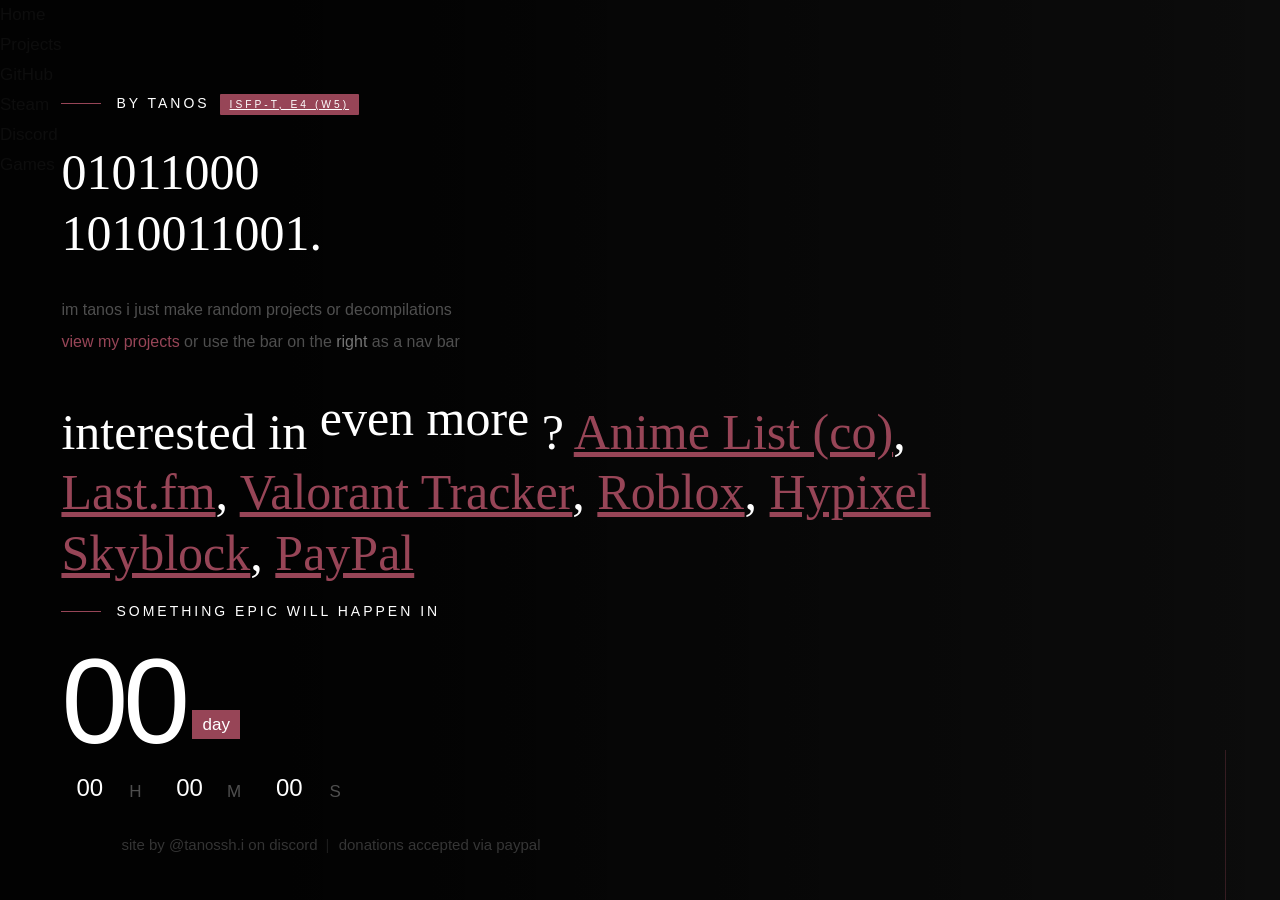
==== commit 8a8eaaf0: "remove fm" ====
--- a/index.html
+++ b/index.html
@@ -1,231 +1,335 @@
 <!-- site by @tanossh.i, https://github.com/tanosshi -->
 
 <html
-    class="js svg audio canvas cssremunit csscalc cssgradients supports no-touchevents video cssanimations cssfilters flexbox flexboxlegacy no-flexboxtweener flexwrap csstransforms csstransforms3d csstransitions backgroundblendmode ss-loaded"
-    lang="en"
-    data-useragent="Mozilla/5.0 (Windows NT 10.0; Win64; x64) AppleWebKit/537.36 (KHTML, like Gecko) Chrome/122.0.0.0 Safari/537.36 Edg/122.0.0.0">
-
-<head>
-    <meta charset="utf-8">
-    <meta name="author" content="tanos">
+  class="js svg audio canvas cssremunit csscalc cssgradients supports no-touchevents video cssanimations cssfilters flexbox flexboxlegacy no-flexboxtweener flexwrap csstransforms csstransforms3d csstransitions backgroundblendmode ss-loaded"
+  lang="en"
+  data-useragent="Mozilla/5.0 (Windows NT 10.0; Win64; x64) AppleWebKit/537.36 (KHTML, like Gecko) Chrome/122.0.0.0 Safari/537.36 Edg/122.0.0.0"
+>
+  <head>
+    <meta charset="utf-8" />
+    <meta name="author" content="tanos" />
     <title>tanos, the home page</title>
-    <meta name="theme-color" content="#974557">
-
-    <meta property="title" content="tanos, the home page.">
-    <meta property="og:title" content="tanos, the home page.">
-    <meta name="twitter:title" content="tanos, the home page.">
-
-    <meta property="locale" content="en_US">
-    <meta property="og:locale" content="en_US">
-
-    <meta name="description" content="im tanos, a full-stack developer">
-    <meta property="og:description" content="im tanos, a full-stack developer">
-    <meta name="twitter:description" content="im tanos, a full-stack developer">
-
-    <meta name="twitter:image:src" content="/images/sakura.png">
-    <meta property="og:image" content="/images/sakura.png">
-    <meta content='/images/sakura.png' property='og:image'>
-
-    <meta property="og:image:type" content="image/png">
-    <meta property="og:image:width" content="250">
-    <meta property="og:image:height" content="250">
-    <meta name="twitter:card" content="summary_large_image">
-
-    <meta http-equiv="Content-Language" content="en">
-
-    <meta http-equiv="Cache-Control" content="public, max-age=86400">
-
-    <meta property="og:type" content="website">
-    <meta property="og:site_name" content="tanos">
-
-    <link rel="icon" href="images/pink.gif" type="image/gif">
-    <link rel="canonical" href="https://tanos.is-a.dev/">
-    <meta name="keywords"
-        content="tanos, full-stack developer, portfolio, web dev, software engineer, projects, project, decomp, decompilations, free, opensource, github, tanosshi, tanossh.i, tanos, tanos, tanos">
-    <meta name="robots" content="index, follow">
-    <meta name="googlebot" content="index, follow">
-    <meta name="google" content="notranslate">
-    <meta name="msapplication-TileColor" content="#974557">
-    <meta name="msapplication-TileImage" content="/images/pink.gif">
-
-    <meta name="application-name" content="tanos, the home page.">
-    <meta name="apple-mobile-web-app-title" content="tanos, the home page.">
-    <meta name="apple-mobile-web-app-capable" content="yes">
-    <meta name="apple-mobile-web-app-status-bar-style" content="black-translucent">
-    <meta name="mobile-web-app-capable" content="yes">
-    <meta name="mobile-web-app-status-bar-style" content="black-translucent">
-    <meta name="format-detection" content="telephone=no">
-
-    <meta http-equiv="refresh" content="86400">
-
-    <meta name="viewport" content="width=device-width, initial-scale=1.0, maximum-scale=1.0, user-scalable=no">
-
-    <link rel="stylesheet" href="css/base.css">
-    <link rel="stylesheet" href="css/main.css">
-    <link rel="stylesheet" href="css/nav.css">
+    <meta name="theme-color" content="#974557" />
+
+    <meta property="title" content="tanos, the home page." />
+    <meta property="og:title" content="tanos, the home page." />
+    <meta name="twitter:title" content="tanos, the home page." />
+
+    <meta property="locale" content="en_US" />
+    <meta property="og:locale" content="en_US" />
+
+    <meta name="description" content="im tanos, a full-stack developer" />
+    <meta
+      property="og:description"
+      content="im tanos, a full-stack developer"
+    />
+    <meta
+      name="twitter:description"
+      content="im tanos, a full-stack developer"
+    />
+
+    <meta name="twitter:image:src" content="/images/sakura.png" />
+    <meta property="og:image" content="/images/sakura.png" />
+    <meta content="/images/sakura.png" property="og:image" />
+
+    <meta property="og:image:type" content="image/png" />
+    <meta property="og:image:width" content="250" />
+    <meta property="og:image:height" content="250" />
+    <meta name="twitter:card" content="summary_large_image" />
+
+    <meta http-equiv="Content-Language" content="en" />
+
+    <meta http-equiv="Cache-Control" content="public, max-age=86400" />
+
+    <meta property="og:type" content="website" />
+    <meta property="og:site_name" content="tanos" />
+
+    <link rel="icon" href="images/pink.gif" type="image/gif" />
+    <link rel="canonical" href="https://tanos.is-a.dev/" />
+    <meta
+      name="keywords"
+      content="tanos, full-stack developer, portfolio, web dev, software engineer, projects, project, decomp, decompilations, free, opensource, github, tanosshi, tanossh.i, tanos, tanos, tanos"
+    />
+    <meta name="robots" content="index, follow" />
+    <meta name="googlebot" content="index, follow" />
+    <meta name="google" content="notranslate" />
+    <meta name="msapplication-TileColor" content="#974557" />
+    <meta name="msapplication-TileImage" content="/images/pink.gif" />
+
+    <meta name="application-name" content="tanos, the home page." />
+    <meta name="apple-mobile-web-app-title" content="tanos, the home page." />
+    <meta name="apple-mobile-web-app-capable" content="yes" />
+    <meta
+      name="apple-mobile-web-app-status-bar-style"
+      content="black-translucent"
+    />
+    <meta name="mobile-web-app-capable" content="yes" />
+    <meta name="mobile-web-app-status-bar-style" content="black-translucent" />
+    <meta name="format-detection" content="telephone=no" />
+
+    <meta http-equiv="refresh" content="86400" />
+
+    <meta
+      name="viewport"
+      content="width=device-width, initial-scale=1.0, maximum-scale=1.0, user-scalable=no"
+    />
+
+    <link rel="stylesheet" href="css/base.css" />
+    <link rel="stylesheet" href="css/main.css" />
+    <link rel="stylesheet" href="css/nav.css" />
 
     <script src="js/preloadAspects.js"></script>
 
-    <link rel="preload" as="script" href="js/main.js">
-
+    <link rel="preload" as="script" href="js/main.js" />
+
+    <meta
+      name="google-site-verification"
+      content="2VGuBo6sI_dDVKolGxSQVTZnlWacZdNAC2Hm1W_cEKc"
+    />
     <script type="application/ld+json">
-            {
-              "@context": "https://schema.org",
-              "@type": "Person",
-              "name": "tanos",
-              "url": "https://tanos.is-a.dev/",
-              "sameAs": [
-                "https://github.com/tanosshi"
-              ],
-              "jobTitle": "full-stack dev, html5, c# n more",
-              "description": "im tanos, a full-stack developer"
-            }
+      {
+        "@context": "https://schema.org",
+        "@type": "Person",
+        "name": "tanos",
+        "url": "https://tanos.is-a.dev/",
+        "sameAs": ["https://github.com/tanosshi"],
+        "jobTitle": "full-stack dev, html5, c# n more",
+        "description": "im tanos, a full-stack developer"
+      }
     </script>
 
-    <link rel="prefetch" href="url">
-
-    <script
-        type="text/javascript"> (function (c, l, a, r, i, t, y) { c[a] = c[a] || function () { (c[a].q = c[a].q || []).push(arguments) }; t = l.createElement(r); t.async = 1; t.src = "https://www.clarity.ms/tag/" + i; y = l.getElementsByTagName(r)[0]; y.parentNode.insertBefore(t, y); })(window, document, "clarity", "script", "sgko0yt6gw");</script>
-
-    <meta name="darkreader-lock">
-</head>
-
-<body>
+    <link rel="prefetch" href="url" />
+
+    <script type="text/javascript">
+      (function (c, l, a, r, i, t, y) {
+        c[a] =
+          c[a] ||
+          function () {
+            (c[a].q = c[a].q || []).push(arguments);
+          };
+        t = l.createElement(r);
+        t.async = 1;
+        t.src = "https://www.clarity.ms/tag/" + i;
+        y = l.getElementsByTagName(r)[0];
+        y.parentNode.insertBefore(t, y);
+      })(window, document, "clarity", "script", "sgko0yt6gw");
+    </script>
+
+    <meta name="darkreader-lock" />
+  </head>
+
+  <body>
     <main id="shomes" class="s-home s-home--static">
-        <nav id="navvy" class="navbar">
-            <div class="nav-item" onclick="home()">
-                <i class="icon fa fa-home"></i>
-                <span>Home</span>
+      <nav id="navvy" class="navbar">
+        <div class="nav-item" onclick="home()">
+          <i class="icon fa fa-home"></i>
+          <span>Home</span>
+        </div>
+        <div
+          class="nav-item"
+          onclick="projects()"
+          onmouseenter="preloadProjects()"
+        >
+          <i class="icon fa fa-folder"></i>
+          <span>Projects</span>
+        </div>
+        <div class="nav-dot-separator"></div>
+        <div
+          class="nav-item"
+          onclick="window.location='https://github.com/tanosshi'"
+        >
+          <i class="icon fab fa-github"></i>
+          <span>GitHub</span>
+        </div>
+        <div
+          class="nav-item"
+          onclick="window.location='https://steamdb.info/calculator/76561199144445918/?cc=eu&all_games'"
+        >
+          <i class="icon fab fa-steam"></i>
+          <span>Steam</span>
+        </div>
+        <div
+          class="nav-item"
+          onclick="alert('@tanossh.i id:852608934623182848')"
+        >
+          <i class="icon fab fa-discord"></i>
+          <span>Discord</span>
+        </div>
+        <div
+          class="nav-item"
+          onclick="window.location='https://www.backloggd.com/u/tanos/games/user-rating/'"
+        >
+          <i class="icon fa fa-gamepad"></i>
+          <span>Games</span>
+        </div>
+      </nav>
+
+      <div class="overlay"></div>
+
+      <div id="home" style="padding-top: 3rem" class="home-content">
+        <div style="padding-top: 3rem" class="row home-content__main">
+          <div class="col-eight home-content__text pull-right">
+            <h3>
+              by tanos
+              <a
+                href="https://www.16personalities.com/profiles/449ae37cf4fa4"
+                id="personalityType"
+                >ISFP-T, E4 (w5)</a
+              >
+            </h3>
+
+            <h1 id="jsorono">
+              01011000<br />
+              1010011001.
+            </h1>
+
+            <p id="intro" style="margin-top: 3rem">
+              im tanos i just make random projects or decompilations<br />
+              <a style="cursor: pointer" onclick="projects()"
+                >view my projects</a
+              >
+              or use the bar on the
+              <a style="color: #757575" id="canbechangedbywindowpreferences"
+                >right</a
+              >
+              as a nav bar<br />
+            </p>
+
+            <h1 id="underlinetextredirectionsforthemodernpage">
+              interested in <a id="effectedmore">even more</a> ?
+              <a
+                href="https://anilist.co/user/tanos"
+                target="_blank"
+                id="utrfmp"
+                >Anime List (co)</a
+              >,
+              <a
+                href="https://www.last.fm/user/tanosshi"
+                target="_blank"
+                id="utrfmp"
+                >Last.fm</a
+              >,
+              <a
+                href="https://tracker.gg/valorant/profile/riot/tanos%231337/performance"
+                target="_blank"
+                id="utrfmp"
+                >Valorant Tracker</a
+              >,
+              <a
+                href="https://www.roblox.com/users/424051643/profile"
+                target="_blank"
+                id="utrfmp"
+                >Roblox</a
+              >,
+              <a
+                href="https://sky.shiiyu.moe/stats/tanosmc/Banana"
+                target="_blank"
+                id="utrfmp"
+                >Hypixel Skyblock</a
+              >,
+              <a
+                href="https://www.paypal.com/paypalme/tanospaypal"
+                target="_blank"
+                id="utrfmp"
+                >PayPal</a
+              >
+            </h1>
+          </div>
+
+          <div class="col-four home-content__counter">
+            <h3 id="updateableEpicness">something epic will happen in</h3>
+            <div class="home-content__clock">
+              <div class="top">
+                <div id="colooor" class="time days">00 <span>day</span></div>
+              </div>
+              <div class="time hours">00 <span>H</span></div>
+              <div class="time minutes">00 <span>M</span></div>
+              <div class="time seconds">00 <span>S</span></div>
             </div>
-            <div class="nav-item" onclick="projects()" onmouseenter="preloadProjects()">
-                <i class="icon fa fa-folder"></i>
-                <span>Projects</span>
-            </div>
-            <div class="nav-dot-separator"></div>
-            <div class="nav-item" onclick="window.location='https://github.com/tanosshi'">
-                <i class="icon fab fa-github"></i>
-                <span>GitHub</span>
-            </div>
-            <div class="nav-item"
-                onclick="window.location='https://steamdb.info/calculator/76561199144445918/?cc=eu&all_games'">
-                <i class="icon fab fa-steam"></i>
-                <span>Steam</span>
-            </div>
-            <div class="nav-item" onclick="alert('@tanossh.i id:852608934623182848')">
-                <i class="icon fab fa-discord"></i>
-                <span>Discord</span>
-            </div>
-            <div class="nav-item" onclick="window.location='https://www.backloggd.com/u/tanos/games/user-rating/'">
-                <i class="icon fa fa-gamepad"></i>
-                <span>Games</span>
-            </div>
-        </nav>
-
-        <div class="overlay"></div>
-
-        <div id="home" style="padding-top: 3rem; " class="home-content">
-            <div style="padding-top: 3rem;" class="row home-content__main">
-
-                <div class="col-eight home-content__text pull-right">
-                    <h3>by tanos <a href="https://www.16personalities.com/profiles/449ae37cf4fa4"
-                            id="personalityType">ISFP-T, E4 (w5)</a></h3>
-
-                    <h1 id="jsorono">
-                        01011000<br> 1010011001.
-                    </h1>
-
-                    <p id="intro" style="margin-top: 3rem;">
-                        im tanos i just make random projects or decompilations<br> <a style="cursor:pointer"
-                            onclick="projects()">view my projects</a> or use the bar on the <a style="color:#757575;"
-                            id="canbechangedbywindowpreferences">right</a> as a nav bar<br>
-                    </p>
-
-                    <h1 id="underlinetextredirectionsforthemodernpage">interested in <a id="effectedmore">even more</a>
-                        ? <a href="https://anilist.co/user/tanos" target="_blank" id="utrfmp">Anime List (co)</a>, <a
-                            href="https://www.last.fm/user/tanosshi" target="_blank" id="utrfmp">Last.fm</a>, <a
-                            href="https://tracker.gg/valorant/profile/riot/tanos%231337/performance" target="_blank"
-                            id="utrfmp">Valorant Tracker</a>, <a href="https://www.roblox.com/users/424051643/profile"
-                            target="_blank" id="utrfmp">Roblox</a>, <a
-                            href="https://sky.shiiyu.moe/stats/tanosmc/Banana" target="_blank" id="utrfmp">Hypixel
-                            Skyblock</a>, <a href="https://www.paypal.com/paypalme/tanospaypal" target="_blank"
-                            id="utrfmp">PayPal</a></h1>
-                </div>
-
-                <div class="col-four home-content__counter">
-                    <h3 id="updateableEpicness">something epic will happen in</h3>
-                    <div class="home-content__clock">
-                        <div class="top">
-                            <div id="colooor" class="time days">00 <span>day</span></div>
-                        </div>
-                        <div class="time hours">00 <span>H</span></div>
-                        <div class="time minutes">00 <span>M</span></div>
-                        <div class="time seconds">00 <span>S</span></div>
-                    </div>
-                </div>
-            </div>
-
-            <div class="home-content__line"></div>
-
-            <div class="row home-copyright lastplayed lastfm">
-                <p id="titledFm" ondblclick="alert('hii')">tanos is currently listening to
-                    <a onclick="updateLastFM('direct')" id="fmPlaying">...</a>
-                    <a id="fmLoved">💕</a>
-                    <a id="fmInformant">∙ live updated by last.fm</a>
-                </p>
-
-                <p id="playsngenreFm">has
-                    <a id="fmPlays">...</a>
-                    plays on this <a onclick="rebuildFm('switch')" id="fmSwitchable">song</a> -
-                    <a id="fmGenre">genre, genre, genre</a>
-                </p>
-            </div>
-
-            <div class="row home-copyright" style="pointer-events: none;">
-                <span id="siteby">site by @tanossh.i on discord</span>
-                <span id="doonat">donations accepted via paypal</span>
-            </div>
-        </div>
-
-        <div id="txtprj" style="display:none; opacity:0;" class="home-content">
-            <div class="content-wrapper">
-                <div class="main-content">
-                    <pre style="white-space: pre-wrap; line-height: 1;"
-                        id="outputs"><span id="prjs">Javascript is not loaded in, silly</span><br><span>reconsidering my words i broke this page and i got too tired, sorry :(</span><br><span>theres still a working version of this function on wayback machine</span></pre>
-                </div>
-            </div>
-        </div>
-
-        <div style="display: none; opacity:0;" id="projects" class="home-content">
-            <div class="row home-content__main">
-
-                <div class="col-eleven home-content__text pull-right">
-                    <h3 id="tanosprojects">tanos - projects.</h3>
-
-                    <h1 id="projectstext">
-                        some sites are corrupted<br> due to change from tanos.gq
-                    </h1>
-
-                    <a onclick="s_a_p()" style="cursor:pointer; text-decoration:underline;">Show all projects</a> •
-                    <a onclick="s_q_p()" style="cursor:pointer; text-decoration:underline;">Only show quality
-                        projects</a> <!--•
+          </div>
+        </div>
+
+        <div class="home-content__line"></div>
+
+        <!-- disable for now lol dont remove or else the js will reload nonstop -->
+        <div
+          class="row home-copyright lastplayed lastfm"
+          style="display: none !important"
+        >
+          <p id="titledFm" ondblclick="alert('hii')">
+            tanos is currently listening to
+            <a onclick="updateLastFM('direct')" id="fmPlaying">...</a>
+            <a id="fmLoved">💕</a>
+            <a id="fmInformant">∙ live updated by last.fm</a>
+          </p>
+
+          <p id="playsngenreFm">
+            has
+            <a id="fmPlays">...</a>
+            plays on this
+            <a onclick="rebuildFm('switch')" id="fmSwitchable">song</a> -
+            <a id="fmGenre">genre, genre, genre</a>
+          </p>
+        </div>
+
+        <div class="row home-copyright" style="pointer-events: none">
+          <span id="siteby">site by @tanossh.i on discord</span>
+          <span id="doonat">donations accepted via paypal</span>
+        </div>
+      </div>
+
+      <div id="txtprj" style="display: none; opacity: 0" class="home-content">
+        <div class="content-wrapper">
+          <div class="main-content">
+            <pre
+              style="white-space: pre-wrap; line-height: 1"
+              id="outputs"
+            ><span id="prjs">Javascript is not loaded in, silly</span><br><span>reconsidering my words i broke this page and i got too tired, sorry :(</span><br><span>theres still a working version of this function on wayback machine</span></pre>
+          </div>
+        </div>
+      </div>
+
+      <div style="display: none; opacity: 0" id="projects" class="home-content">
+        <div id="bgblur"></div>
+        <div class="row home-content__main">
+          <div class="col-eleven home-content__text pull-right">
+            <h3 id="tanosprojects">tanos - projects.</h3>
+
+            <h1 id="projectstext">
+              some sites are corrupted<br />
+              due to change from tanos.gq
+            </h1>
+
+            <a
+              onclick="s_a_p()"
+              style="cursor: pointer; text-decoration: underline"
+              >Show all projects</a
+            >
+            •
+            <a
+              onclick="s_q_p()"
+              style="cursor: pointer; text-decoration: underline"
+              >Only show quality projects</a
+            >
+            <!--•
                     <a onclick="proper_projects()" style="cursor:pointer; text-decoration:underline;">Show the projects
                         list in a tree form</a> -->
 
-                    <div id="pp" class="projects">
-
-                    </div>
-                </div>
-            </div>
-            <div class="home-content__line"></div>
-        </div>
-
-        <div style="display: none; opacity:0;" id="fps" class="home-content">
-            <div class="row home-content__main">
-                <div id="contentsfps" class="col-eleven home-content__text pull-right">
-                </div>
-            </div>
-            <div class="home-content__line"></div>
-        </div>
+            <div id="pp" class="projects"></div>
+          </div>
+        </div>
+        <div class="home-content__line"></div>
+      </div>
+
+      <div style="display: none; opacity: 0" id="fps" class="home-content">
+        <div class="row home-content__main">
+          <div
+            id="contentsfps"
+            class="col-eleven home-content__text pull-right"
+          ></div>
+        </div>
+        <div class="home-content__line"></div>
+      </div>
     </main>
 
     <script src="js/evangelion.js"></script>
@@ -245,8 +349,7 @@
     <script type="text/javascript" src="js/lastfm.api.js"></script>
     <script type="text/javascript" src="js/lastfm.api.cache.js"></script>
     <!-- Last.FM API -->
-</body>
-
+  </body>
 </html>
 
-<!-- site by @tanossh.i, https://github.com/tanosshi -->+<!-- site by @tanossh.i, https://github.com/tanosshi -->
--- a/css/main.css
+++ b/css/main.css
@@ -426,9 +426,20 @@
   background-repeat: no-repeat;
   background-size: cover;
   background-image: url(https://tanos.is-a.dev/images/hero-bg.jpg);
-  background-attachment: fixed;
   -webkit-transition: transform 0.7s cubic-bezier(0.86, 0.01, 0.77, 0.78);
   transition: transform 0.7s cubic-bezier(0.86, 0.01, 0.77, 0.78);
+}
+
+#bgblur {
+  filter: blur(7px);
+  z-index: 0;
+  opacity: 0;
+  position: absolute;
+  width: 100%;
+  height: 100%;
+  pointer-events: none;
+  backdrop-filter: blur(7px);
+  -webkit-backdrop-filter: blur(7px);
 }
 
 .s-home--static::before {
